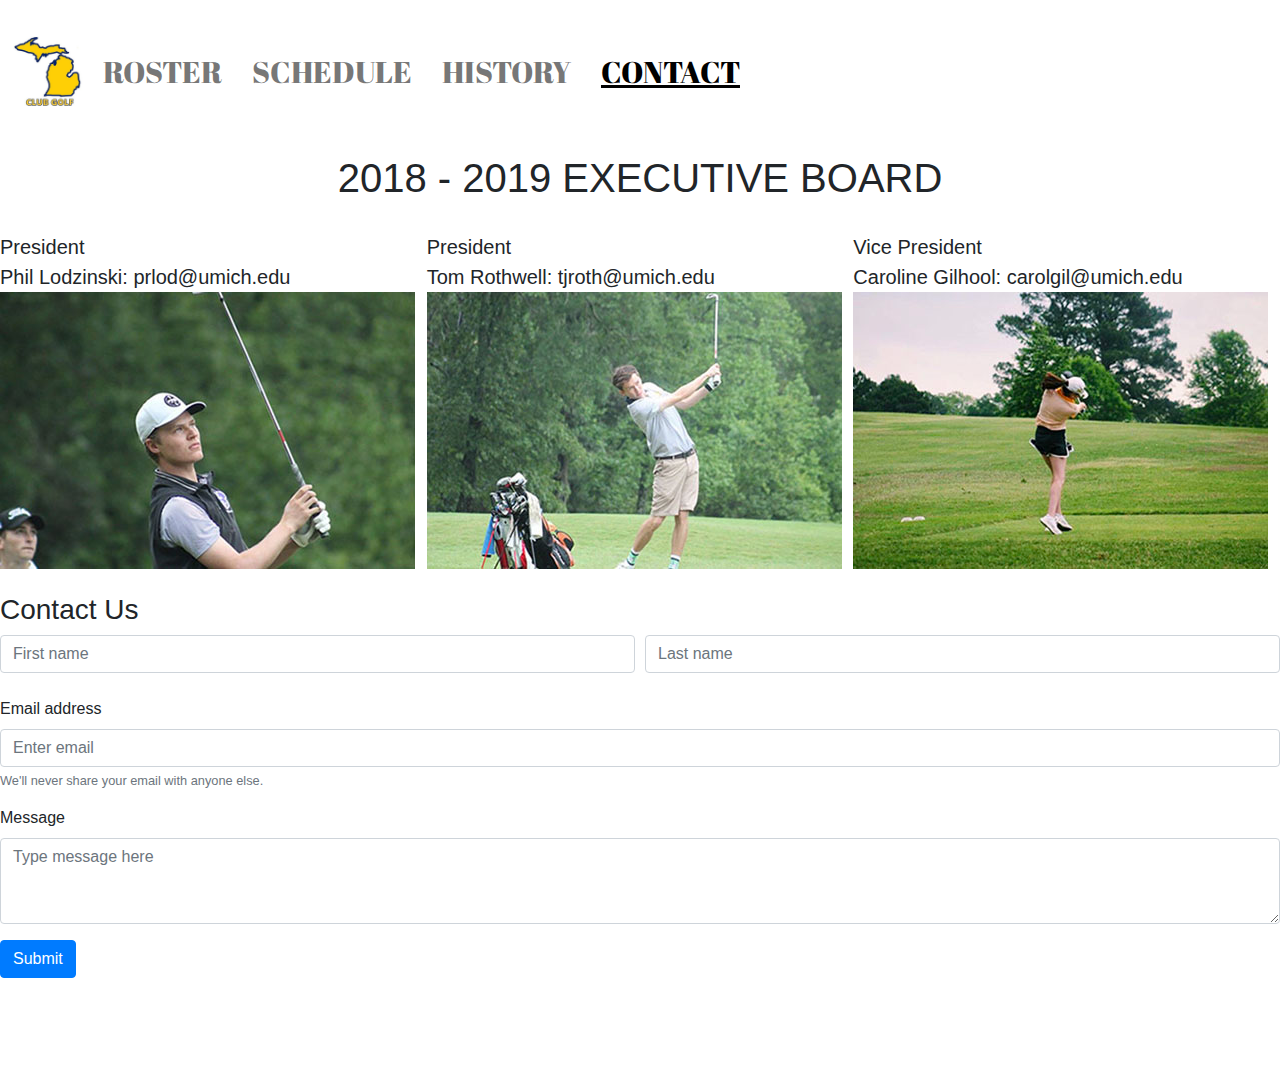
==== contact.html @ b1c6da4a "fix w3 div errors" ====
<!DOCTYPE html>
<html lang="en" dir="ltr">
  <head>
    <meta charset="utf-8">
    <script async src="https://www.googletagmanager.com/gtag/js?id=UA-138575042-1"></script>
    <script>
      window.dataLayer = window.dataLayer || [];
      function gtag(){dataLayer.push(arguments);}
      gtag('js', new Date());

      gtag('config', 'UA-138575042-1');
    </script>
    <meta name="viewport" content="width=device-width, initial-scale=1.0">
    <link rel="stylesheet" href="css/html5reset.css">
    <link rel="stylesheet" href="css/style.css">
    <link rel="stylesheet" href="https://stackpath.bootstrapcdn.com/bootstrap/4.3.1/css/bootstrap.min.css" integrity="sha384-ggOyR0iXCbMQv3Xipma34MD+dH/1fQ784/j6cY/iJTQUOhcWr7x9JvoRxT2MZw1T" crossorigin="anonymous">
    <link rel="stylesheet" href="https://use.fontawesome.com/releases/v5.7.1/css/all.css" integrity="sha384-fnmOCqbTlWIlj8LyTjo7mOUStjsKC4pOpQbqyi7RrhN7udi9RwhKkMHpvLbHG9Sr" crossorigin="anonymous">
    <link href="https://fonts.googleapis.com/css?family=Abril+Fatface" rel="stylesheet">
    <link href="https://fonts.googleapis.com/css?family=Open+Sans" rel="stylesheet">
    <link href="https://fonts.googleapis.com/css?family=Playfair+Display" rel="stylesheet">    <link rel="stylesheet" href="https://cdnjs.cloudflare.com/ajax/libs/font-awesome/4.7.0/css/font-awesome.min.css">
    <title>Contact</title>
  </head>
  <body class="contactpage">
      <a href= "#main" class="skip"> Skip to Content</a>

  <nav class="topnav" id="myTopnav">
<a href="index.html"><img src = "images/logo.jpg" class="navimg" alt = "Home" /></a>
<a href= "roster.html">Roster</a>
<a href= "schedule.html">Schedule</a>
<a href= "history.html">History</a>
<a href= "contact.html" class ="current">Contact</a>
<a href="javascript:void(0);" class="icon" onclick="myFunction()"><i class="fa fa-bars"></i></a>
</nav>

<div class="box">

<header class="contactheader">

<h1> 2018 - 2019 Executive Board </h1>
</header>

<main id="main">
<div class="contact_container">
<div>President <br> Phil Lodzinski: prlod@umich.edu
<img src = "images/phil.jpg" alt = "Picture of Phil Lodzinski" /></div>
<div>President <br>Tom Rothwell: tjroth@umich.edu
<img src = "images/tom.jpg" alt = "Picture of Tom Rothwell" /></div>
<div>Vice President <br> Caroline Gilhool: carolgil@umich.edu
<img src = "images/caroline.jpg" alt = "Picture of Caroline Gilhool" /></div>
</div>

<form action="https://formspree.io/carolgil@umich.edu" method="POST">
<br>
  <h3> Contact Us </h3>
    <div class="form-group">
      <div class="form-row">
    <div class="col">
      <input type="text" class="form-control" placeholder="First name">
    </div>
    <div class="col">
      <input type="text" class="form-control" placeholder="Last name">
    </div>
  </div>
<br>
      <label for="exampleInputEmail1">Email address</label>
      <input type="email" class="form-control" id="exampleInputEmail1" aria-describedby="emailHelp" placeholder="Enter email" name="email">
      <small id="emailHelp" class="form-text text-muted">We'll never share your email with anyone else.</small>
    </div>
    <div class="form-group">
    <label for="exampleFormControlTextarea1">Message</label>
    <textarea class="form-control" id="exampleFormControlTextarea1" rows="3" name="text" placeholder="Type message here"></textarea>
  </div>
    <button type="submit" class="btn btn-primary">Submit</button>
  </form>

<footer class="contactfooter">
<a href="https://www.facebook.com/ClubGolfAtMichigan/" target="_blank"><i class="fab fa-facebook-square" title="facebook link"></i></a>
<a href="https://twitter.com/clubgolfmich?lang=en" target="_blank"><i class="fab fa-twitter-square" title="twitter link"></i></a>
<a href="https://www.instagram.com/clubgolfmich/?hl=en" target="_blank"><i class="fab fa-instagram" title="instagram link"></i></a>
<a href="mailto:michiganclubgolf@gmail.com" target="_blank"><i class="fas fa-envelope-square" title="email"></i></a>
</footer>
</div>
</main>
<script>
function myFunction() {
  var x = document.getElementById("myTopnav");
  if (x.className === "topnav") {
    x.className += " responsive";
  } else {
    x.className = "topnav";
  }
}
</script>
</body>
</html>
---- css/style.css ----
.topnav a:hover {
  background-color: #ddd;
  color: black;
}

.topnav .icon {
  display: none;
}

nav a {
  color: rgba(0,0,0,.54);
  font-size: 30px;
  padding: 0.8rem;
  text-decoration: none;
  text-transform: uppercase;
  font-family: 'Abril Fatface', cursive;
}

.twitter {
  background-color: black;
}

.carousel {
  width: 100%;
}



#accessibility-link {
  color: black;
  position: relative;
  left: -2000px;
}

#accessibility-link:focus {
  position: static;
  border: 2px solid black;
}

#form {
  display: block;
}

body {
  text-align: center;
}


nav {
  margin-top: 25px;
  margin-bottom: 50px;
  text-align: left;
}

.indexnav {
  margin-top: 25px;
  padding-top: 20px;
  margin-bottom: 50px;
}

.current {
  color: rgb(0,0,0);
  text-decoration: underline;
}

.skip {
  position: relative;
  left: -2000px;
}

.skip:focus {
  position: static;
  border: 2px solid black;
}

/* table bordering style */
table {
  border-collapse: collapse;
  position: relative;
  margin: 0 auto;
}
th,
td {
  border: 3px solid #c6c7cc;
  padding: 10px 15px;
}
th {
  font-weight: bold;
}

h1 {
  text-align: center;
  padding: 10px;
  text-transform: uppercase;
  font-size: 35px;
}

.histcontainer {
  display: grid;
  grid-template-columns: 1fr;
  grid-row-gap: 40px;
  justify-items: center;
}

.histcontainer li{
  list-style: none;
}

.contact_container {
  display: grid;
  grid-row-gap: 40px;
  justify-items: center;
}

.contact_container div {
  font-size: 20px;
}

.contactheader {
  margin-bottom: 20px;
}

.indexcontainer {
  display: grid;
  column-gap: 40px;
  justify-content: center;
  grid-row-gap: 40px;
}


.fab {
  display: inline;
  font-size: 32px;
  color: black;
}

.fas {
  display: inline;
  font-size: 32px;
  color: black;
}

footer {
  text-align: center;
  padding: 10px;
}

.imagearea {
  background-color: black;
  background-image: url("../images/teampic.jpg");
  background-repeat: no-repeat;
  background-size: cover;
  background-position: center;
  margin-top: -50px;
  height: 490px;
}


.background h1 {
  color: white;
  height: 100px;
  text-align: center;
  text-transform: uppercase;
  font-family: 'Playfair Display', serif;
  font-size: 50px;
}

.background p {
  line-height: 1.3;
  font-family: 'Open Sans', sans-serif;
  font-size: 25px;
}

.background h2{
  text-align: center;
  text-decoration: underline;
  text-transform: uppercase;
  font-family: 'Playfair Display', serif;
  margin-bottom: 10px;
  color: rgb(184,184 ,189);
  font-size: 40px;
}

.background .indexcontainer {
  padding: 10px;
  background-color: black;
  color: white;
}

.background a {
  color: white;
}

.indexnav a {
  color: white;
}

.background .fab {
  color: white;
}

.background .fas {
  color: white;
}

.background footer {
  overflow: auto;
  background: rgb(57, 55, 61);
  padding: 25px;
}

.navimg {
  height: 70px;
  width: 70px;
  margin-top: -30px;
  margin-bottom: -20px;
  margin-right: -10px;
}

body {
  font-family: Helvetica;
  font-size: 25px;
}

h2 {
  padding: 20px;
}


/* full screen */
@media screen and (min-width: 1000px) {
  .indexcontainer {
    grid-template-columns: 1fr 1fr;
  }
  .histcontainer {
    grid-template-columns: 1fr 1fr;
    justify-items: left;

  }
  .histcontainer > div > ul > li {
    text-align: left;
  }

  .histcontainer li{
    list-style: circle;
  }

  .histcontainer > div > h2 {
    text-align: left;
  }

  .historyheader {
    margin-bottom: 30px;
  }

  .contact_container {
    grid-template-columns: 1fr 1fr 1fr;
  }

  .contactfooter {
    padding-top: 30px;
  }

}

/* ipad */
@media screen and (min-width : 700px) and (max-width : 1245px) {
  /* .box {
    min-height: 100vh;
    position: relative;
    padding-bottom: 40px;
  } */
  .contact_container {
    grid-template-columns: 1fr 1fr;
  }
  .contact_container img {
    width: 350px;
  }
  .contactfooter {
    position: absolute;
    bottom: 0;
    width: 100%;
  }
}

/* phone */
@media screen and (max-width: 800px) {
  .topnav a:not(:first-child) {display: none;}
  .topnav a.icon {
    float: right;
    display: block;
  }
}

@media screen and (max-width: 800px) {
  .topnav.responsive {position: relative;}
  .topnav.responsive .icon {
    position: absolute;
    right: 0;
    top: 0;
  }
  .topnav.responsive a {
    float: none;
    display: block;
    text-align: left;
  }
}

/* Print QR code */
@media print {
       body:after{
            content: url(https://chart.googleapis.com/chart?cht=qr&chs=150x150&chl=https://carolgil.github.io/michiganclubgolf/&choe=UTF-8);
            }
}
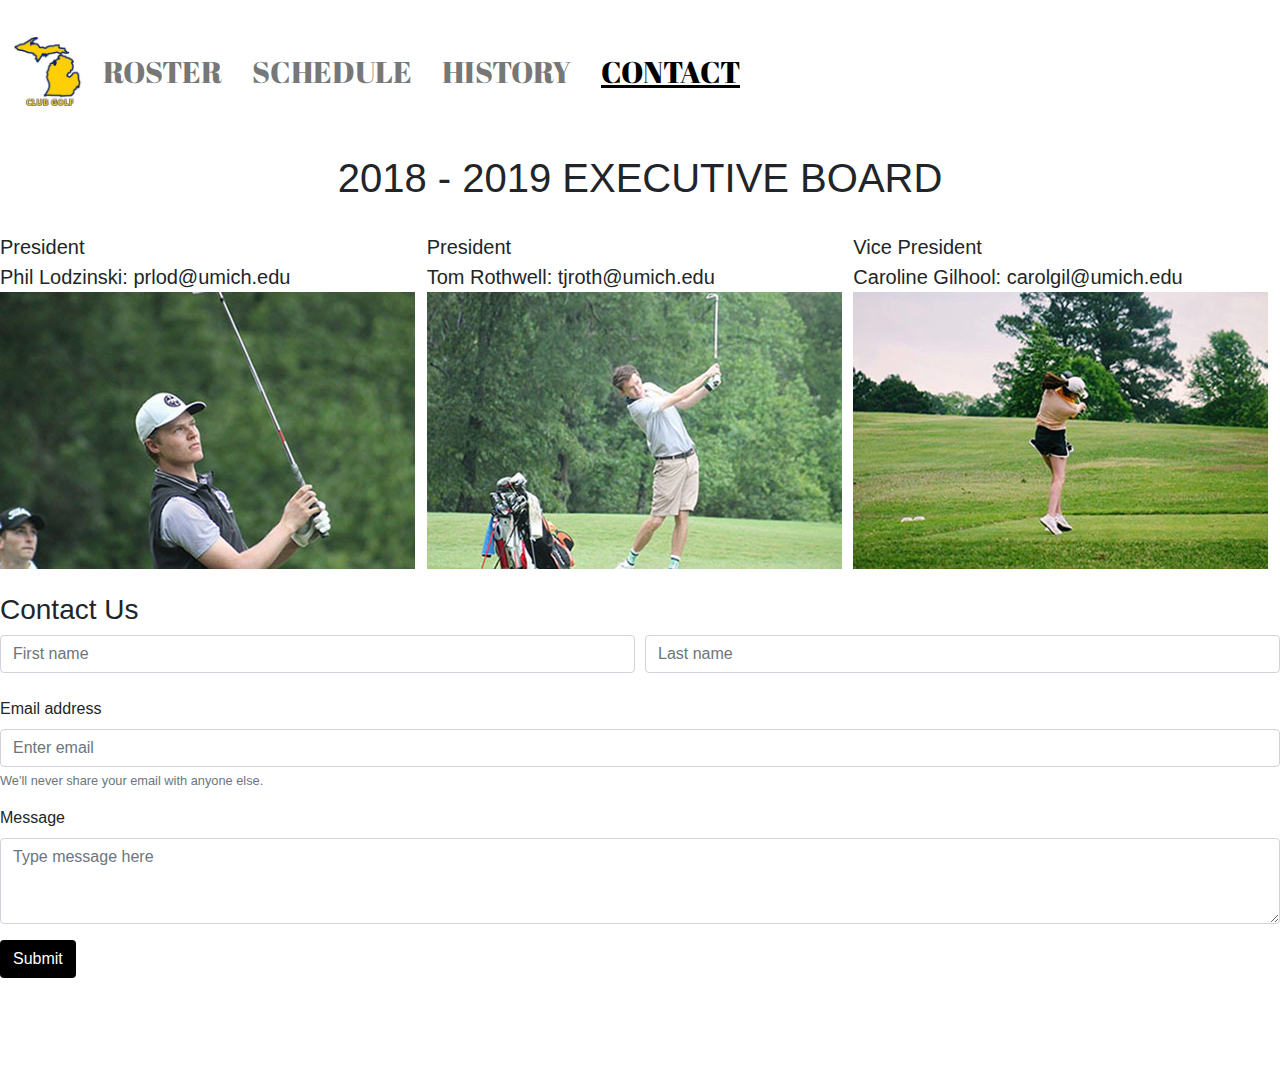
==== commit 4d0a2997: "button" ====
--- a/contact.html
+++ b/contact.html
@@ -29,9 +29,9 @@
 <a href= "schedule.html">Schedule</a>
 <a href= "history.html">History</a>
 <a href= "contact.html" class ="current">Contact</a>
-<a href="javascript:void(0);" class="icon" onclick="myFunction()"><i class="fa fa-bars"></i></a>
+<a href="javascript:void(0);" class="icon" onclick="myFunction()" aria-label="Hamburger menu icon"><i class="fa fa-bars"></i></a>
 </nav>
-
+<main id="main">
 <div class="box">
 
 <header class="contactheader">
@@ -39,7 +39,6 @@
 <h1> 2018 - 2019 Executive Board </h1>
 </header>
 
-<main id="main">
 <div class="contact_container">
 <div>President <br> Phil Lodzinski: prlod@umich.edu
 <img src = "images/phil.jpg" alt = "Picture of Phil Lodzinski" /></div>
@@ -70,7 +69,7 @@
     <label for="exampleFormControlTextarea1">Message</label>
     <textarea class="form-control" id="exampleFormControlTextarea1" rows="3" name="text" placeholder="Type message here"></textarea>
   </div>
-    <button type="submit" class="btn btn-primary">Submit</button>
+    <button type="submit" class="button">Submit</button>
   </form>
 
 <footer class="contactfooter">
--- a/css/style.css
+++ b/css/style.css
@@ -226,6 +226,22 @@
   padding: 20px;
 }
 
+.button {
+  background-color: black;
+  border-color: black;
+  color: white;
+  display: inline-block;
+  font-weight: 400;
+  text-align: center;
+  vertical-align: middle;
+  border: 1px solid transparent;
+  padding: .375rem .75rem;
+  font-size: 1rem;
+  line-height: 1.5;
+  border-radius: .25rem;
+
+}
+
 
 /* full screen */
 @media screen and (min-width: 1000px) {
@@ -265,11 +281,11 @@
 
 /* ipad */
 @media screen and (min-width : 700px) and (max-width : 1245px) {
-  /* .box {
+  .box {
     min-height: 100vh;
     position: relative;
     padding-bottom: 40px;
-  } */
+  }
   .contact_container {
     grid-template-columns: 1fr 1fr;
   }
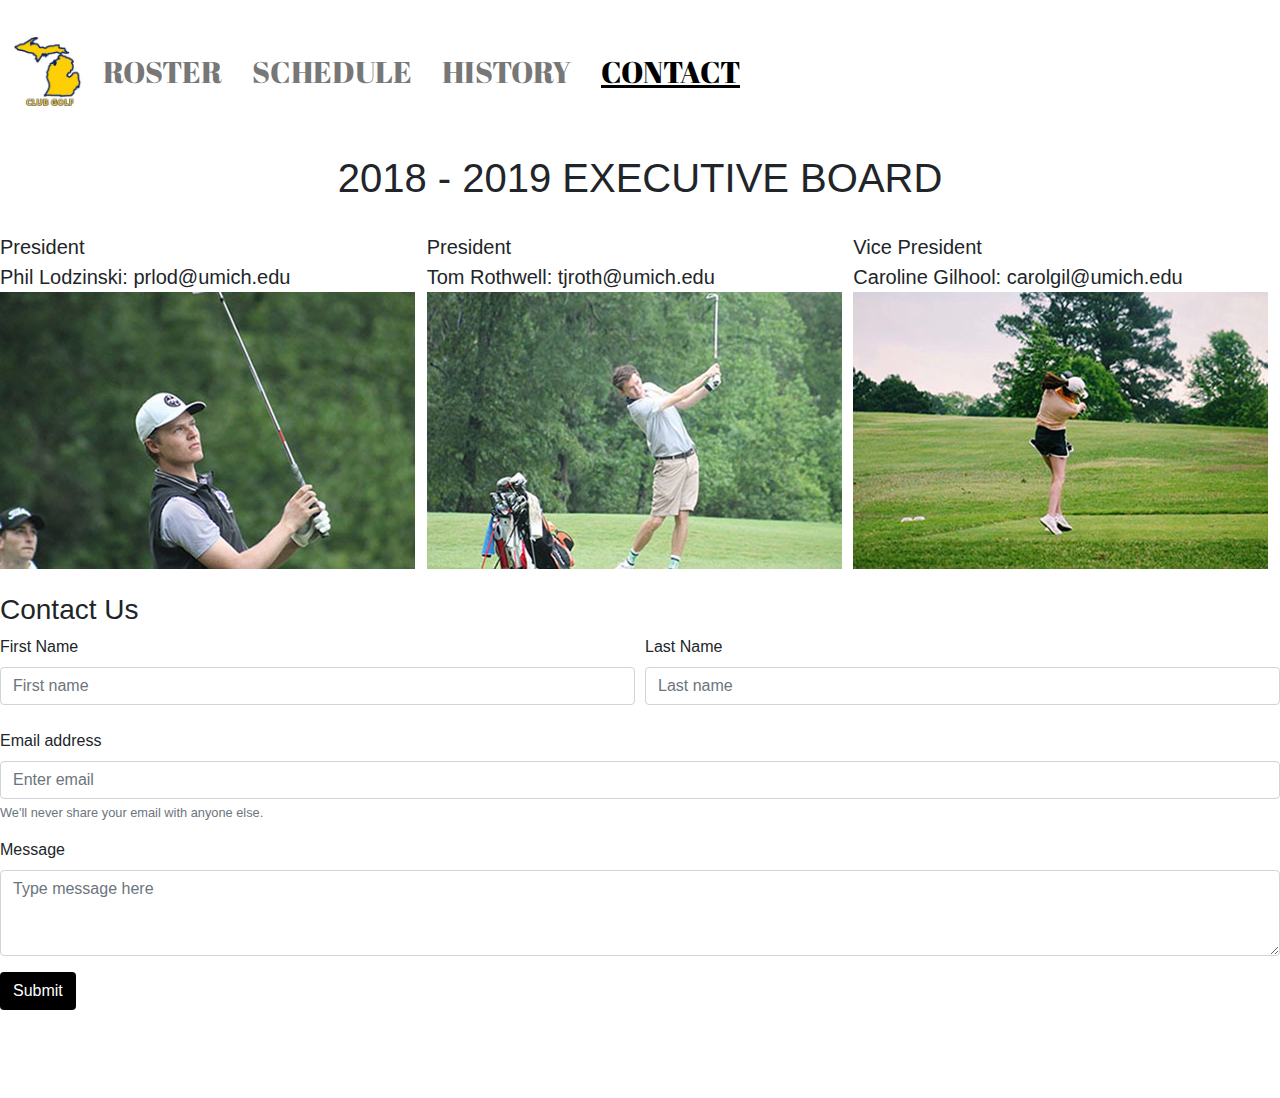
==== commit 24464eaf: "labels" ====
--- a/contact.html
+++ b/contact.html
@@ -54,9 +54,11 @@
     <div class="form-group">
       <div class="form-row">
     <div class="col">
+      <label for="exampleFirstName">First Name</label>
       <input type="text" class="form-control" placeholder="First name">
     </div>
     <div class="col">
+      <label for="exampleLastName">Last Name</label>
       <input type="text" class="form-control" placeholder="Last name">
     </div>
   </div>
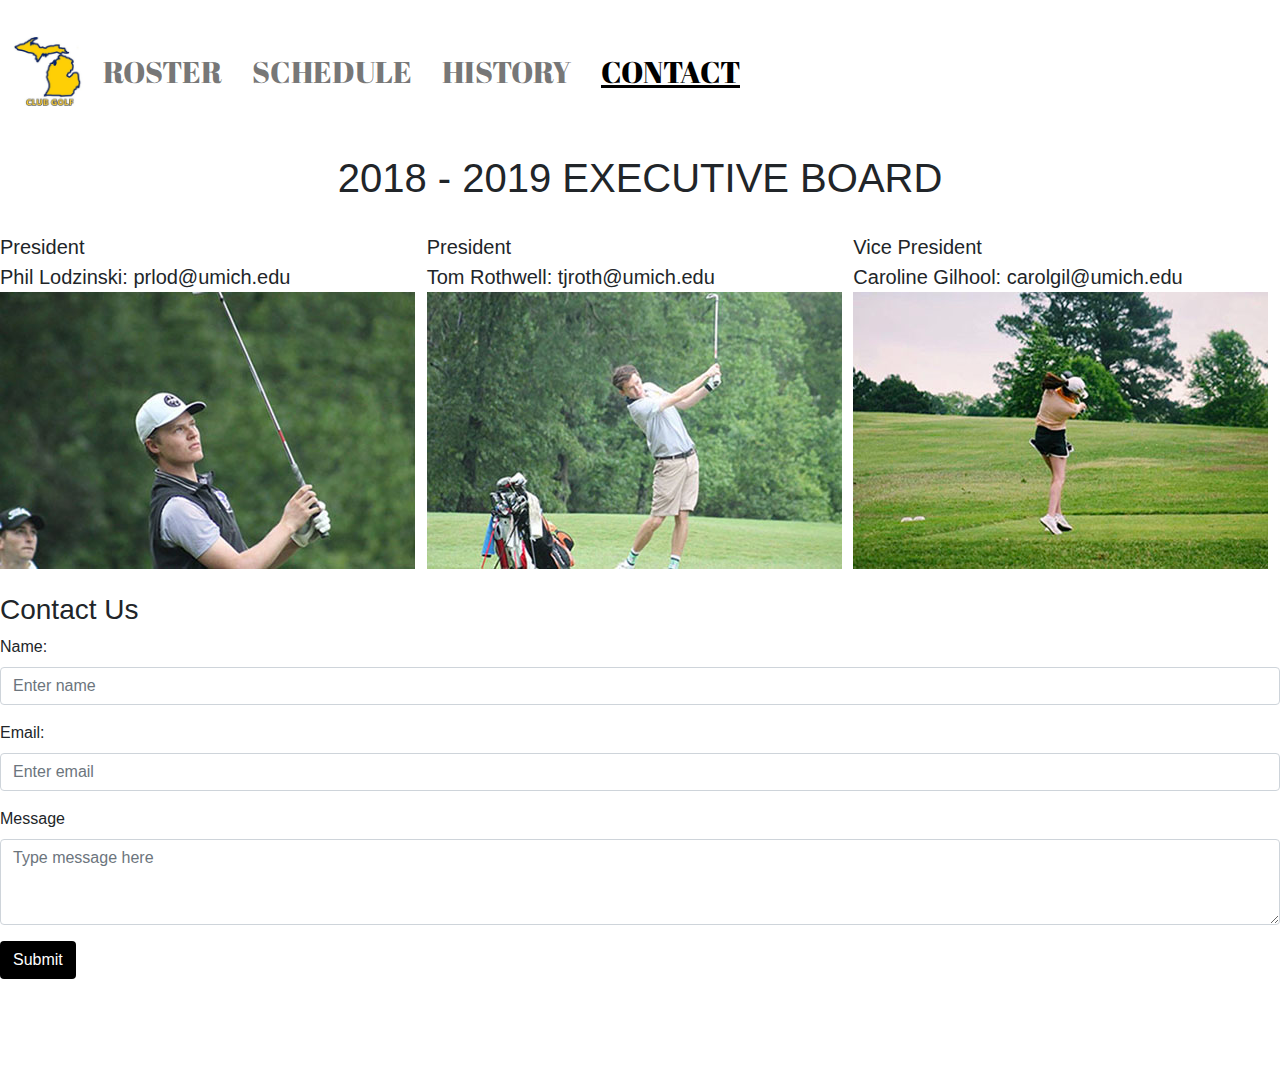
==== commit 0d84b84e: "update form" ====
--- a/contact.html
+++ b/contact.html
@@ -51,23 +51,15 @@
 <form action="https://formspree.io/carolgil@umich.edu" method="POST">
 <br>
   <h3> Contact Us </h3>
-    <div class="form-group">
-      <div class="form-row">
-    <div class="col">
-      <label for="exampleFirstName">First Name</label>
-      <input type="text" class="form-control" placeholder="First name">
+  <div class="form-group">
+    <label for="name">Name:</label>
+    <input type="name" class="form-control" id="name" placeholder="Enter name" name="name">
+  </div>
+  <div class="form-group">
+      <label for="email">Email:</label>
+      <input type="email" class="form-control" id="email" placeholder="Enter email" name="email">
     </div>
-    <div class="col">
-      <label for="exampleLastName">Last Name</label>
-      <input type="text" class="form-control" placeholder="Last name">
-    </div>
-  </div>
-<br>
-      <label for="exampleInputEmail1">Email address</label>
-      <input type="email" class="form-control" id="exampleInputEmail1" aria-describedby="emailHelp" placeholder="Enter email" name="email">
-      <small id="emailHelp" class="form-text text-muted">We'll never share your email with anyone else.</small>
-    </div>
-    <div class="form-group">
+  <div class="form-group">
     <label for="exampleFormControlTextarea1">Message</label>
     <textarea class="form-control" id="exampleFormControlTextarea1" rows="3" name="text" placeholder="Type message here"></textarea>
   </div>
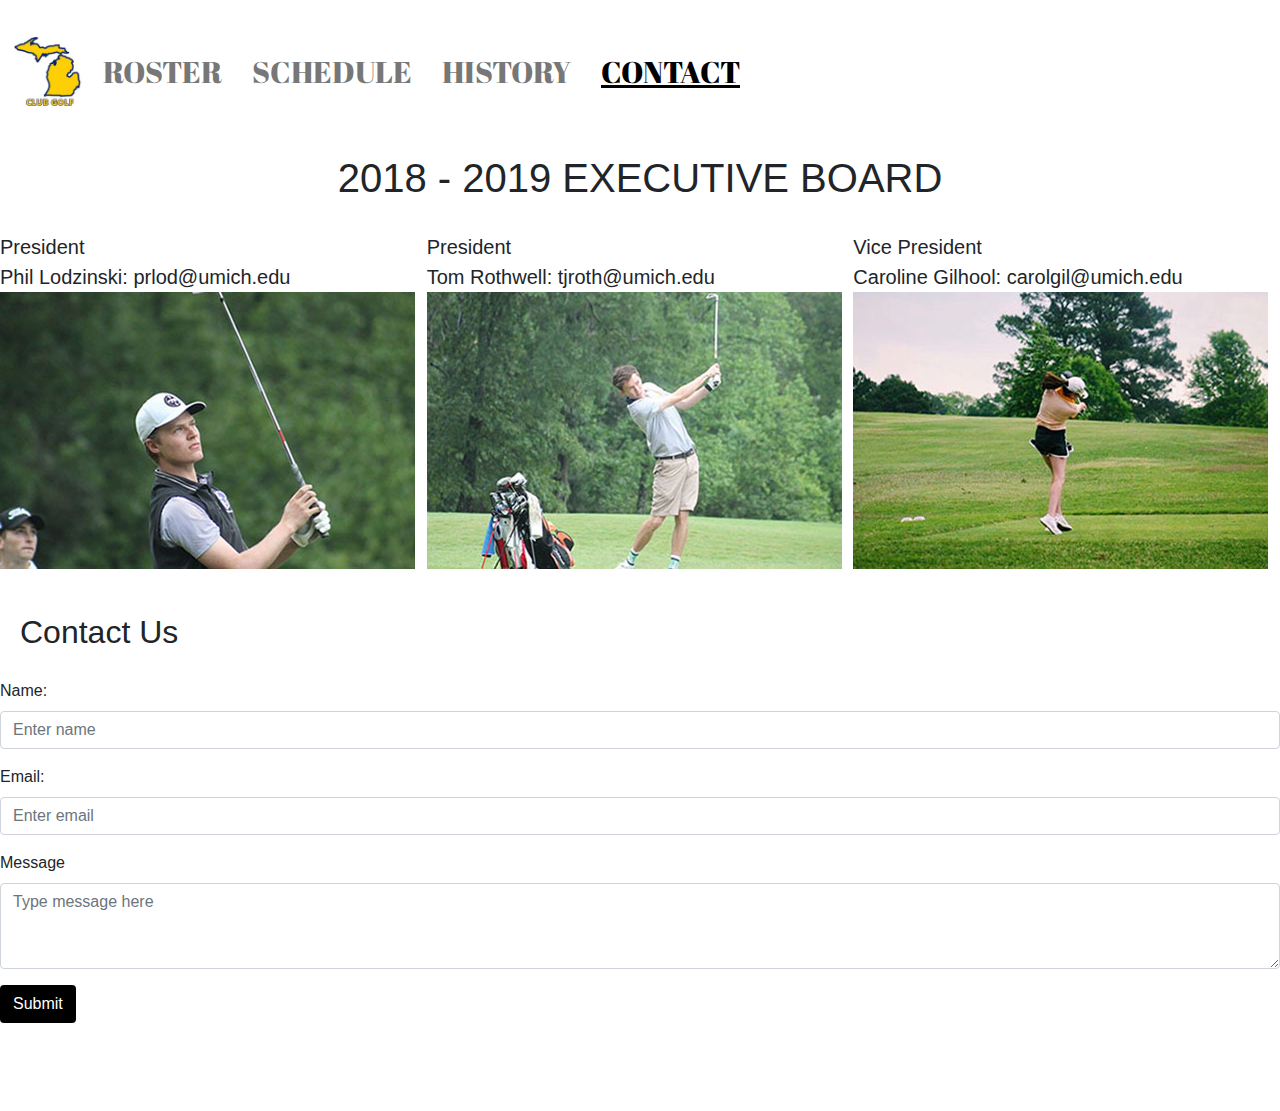
==== commit 8695cebd: "h3 to h2" ====
--- a/contact.html
+++ b/contact.html
@@ -50,7 +50,7 @@
 
 <form action="https://formspree.io/carolgil@umich.edu" method="POST">
 <br>
-  <h3> Contact Us </h3>
+  <h2> Contact Us </h2>
   <div class="form-group">
     <label for="name">Name:</label>
     <input type="name" class="form-control" id="name" placeholder="Enter name" name="name">
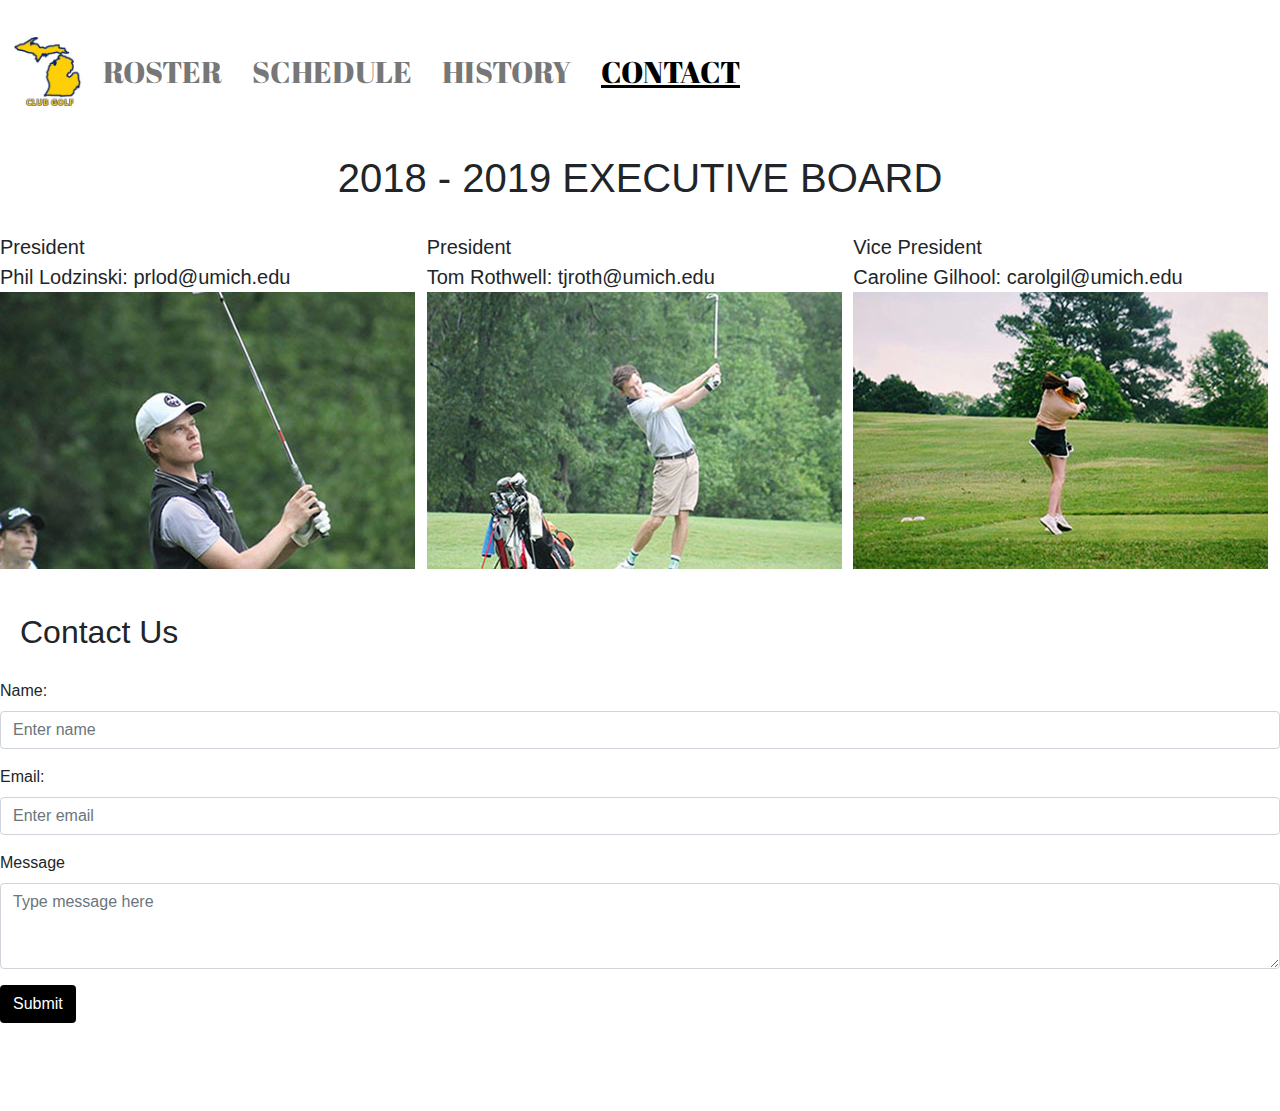
==== commit 36313a09: "fix form" ====
--- a/contact.html
+++ b/contact.html
@@ -53,7 +53,7 @@
   <h2> Contact Us </h2>
   <div class="form-group">
     <label for="name">Name:</label>
-    <input type="name" class="form-control" id="name" placeholder="Enter name" name="name">
+    <input type="text" class="form-control" id="name" placeholder="Enter name" name="fullname">
   </div>
   <div class="form-group">
       <label for="email">Email:</label>
--- a/css/style.css
+++ b/css/style.css
@@ -16,10 +16,6 @@
   font-family: 'Abril Fatface', cursive;
 }
 
-.twitter {
-  background-color: black;
-}
-
 .carousel {
   width: 100%;
 }
@@ -27,14 +23,15 @@
 
 
 #accessibility-link {
-  color: black;
+  color: #ffffff;
   position: relative;
   left: -2000px;
+  background-color: #4c4c4c;
 }
 
 #accessibility-link:focus {
   position: static;
-  border: 2px solid black;
+  border: 2px solid  #4c4c4c;
 }
 
 #form {
@@ -66,11 +63,13 @@
 .skip {
   position: relative;
   left: -2000px;
+  background-color: #575757;
+  color: #ffffff;
 }
 
 .skip:focus {
   position: static;
-  border: 2px solid black;
+  border: 2px solid #575757;
 }
 
 /* table bordering style */
